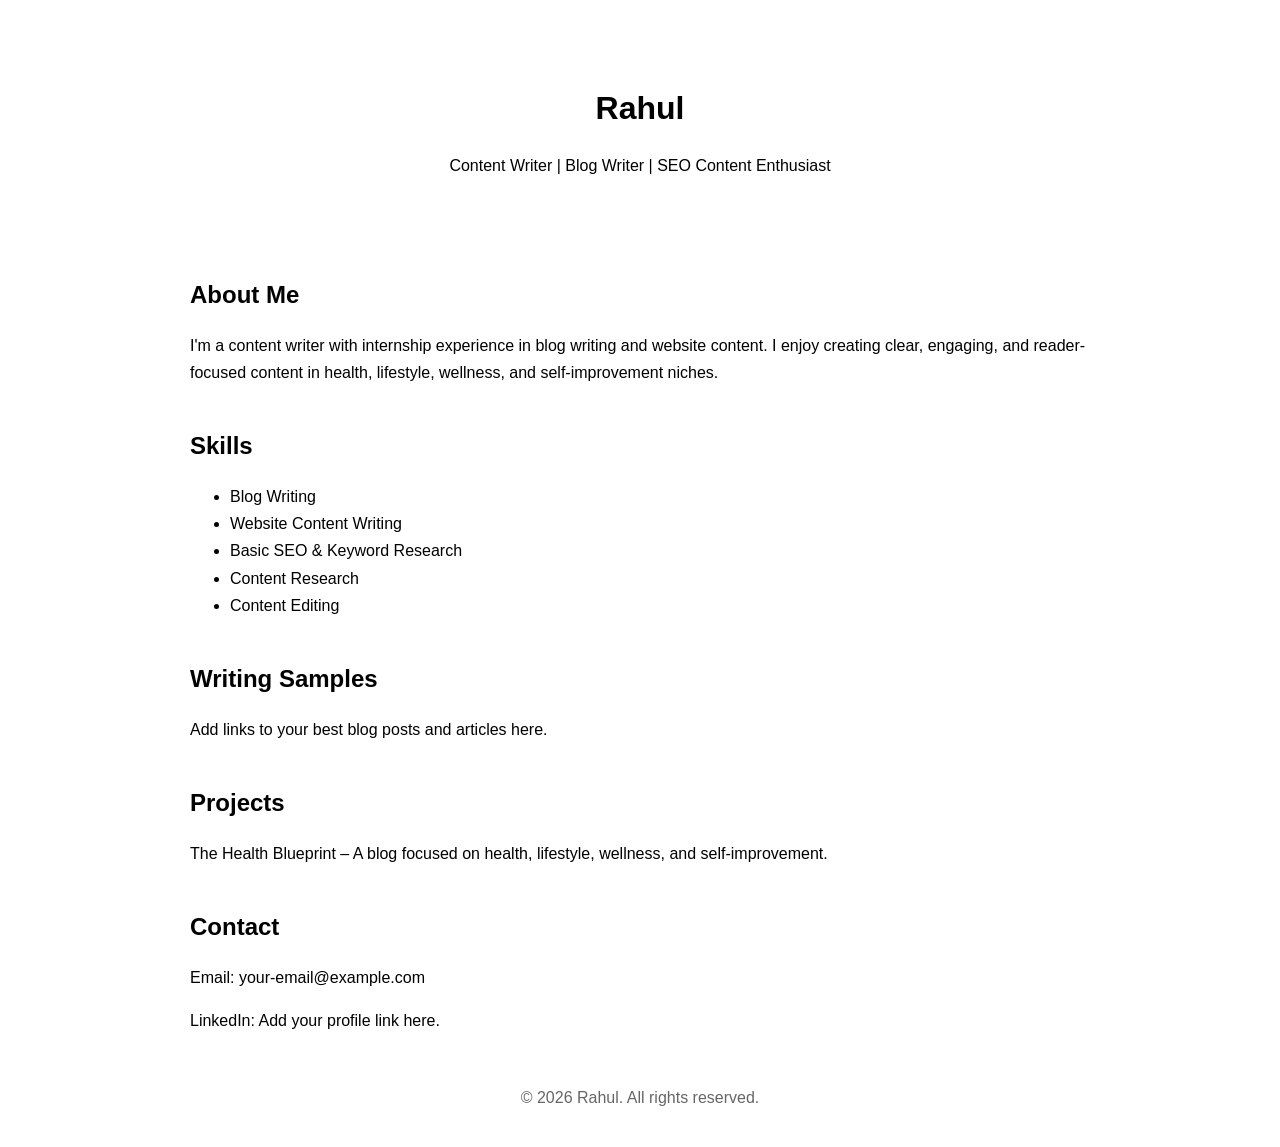
==== index.html @ 51f7a868 "Add files via upload" ====
<!DOCTYPE html>
<html lang="en">
<head>
  <meta charset="UTF-8">
  <meta name="viewport" content="width=device-width, initial-scale=1.0">
  <title>Rahul | Content Writer Portfolio</title>
  <link rel="stylesheet" href="style.css">
</head>
<body>
  <header>
    <h1>Rahul</h1>
    <p>Content Writer | Blog Writer | SEO Content Enthusiast</p>
  </header>

  <section>
    <h2>About Me</h2>
    <p>
      I'm a content writer with internship experience in blog writing and website content.
      I enjoy creating clear, engaging, and reader-focused content in health, lifestyle,
      wellness, and self-improvement niches.
    </p>
  </section>

  <section>
    <h2>Skills</h2>
    <ul>
      <li>Blog Writing</li>
      <li>Website Content Writing</li>
      <li>Basic SEO & Keyword Research</li>
      <li>Content Research</li>
      <li>Content Editing</li>
    </ul>
  </section>

  <section>
    <h2>Writing Samples</h2>
    <p>Add links to your best blog posts and articles here.</p>
  </section>

  <section>
    <h2>Projects</h2>
    <p>The Health Blueprint – A blog focused on health, lifestyle, wellness, and self-improvement.</p>
  </section>

  <section>
    <h2>Contact</h2>
    <p>Email: your-email@example.com</p>
    <p>LinkedIn: Add your profile link here.</p>
  </section>

  <footer>
    <p>© 2026 Rahul. All rights reserved.</p>
  </footer>
</body>
</html>
---- style.css ----
body{
  font-family: Arial, sans-serif;
  max-width: 900px;
  margin: auto;
  padding: 20px;
  line-height: 1.7;
}
header{
  text-align:center;
  padding:40px 0;
}
section{
  margin:40px 0;
}
h1,h2{
  margin-bottom:10px;
}
footer{
  text-align:center;
  margin-top:50px;
  color:#666;
}
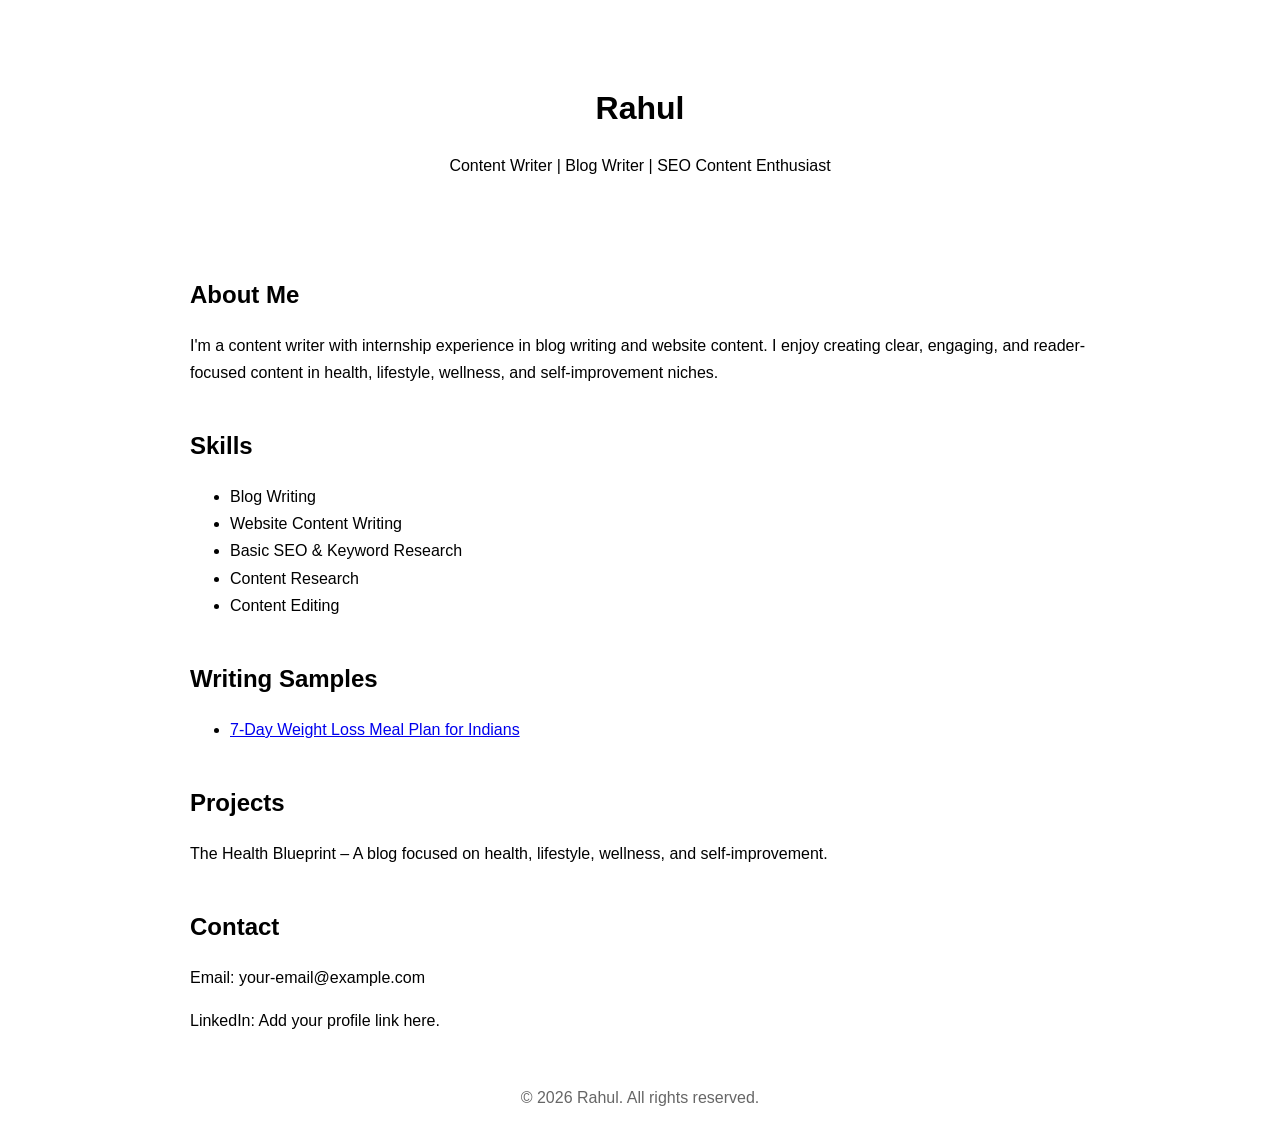
==== commit 9d7e4dc6: "Update index.html" ====
--- a/index.html
+++ b/index.html
@@ -34,7 +34,13 @@
 
   <section>
     <h2>Writing Samples</h2>
-    <p>Add links to your best blog posts and articles here.</p>
+    <p><ul>
+  <li>
+    <a href="blog1.html">
+      7-Day Weight Loss Meal Plan for Indians
+    </a>
+  </li>
+</ul></p>
   </section>
 
   <section>
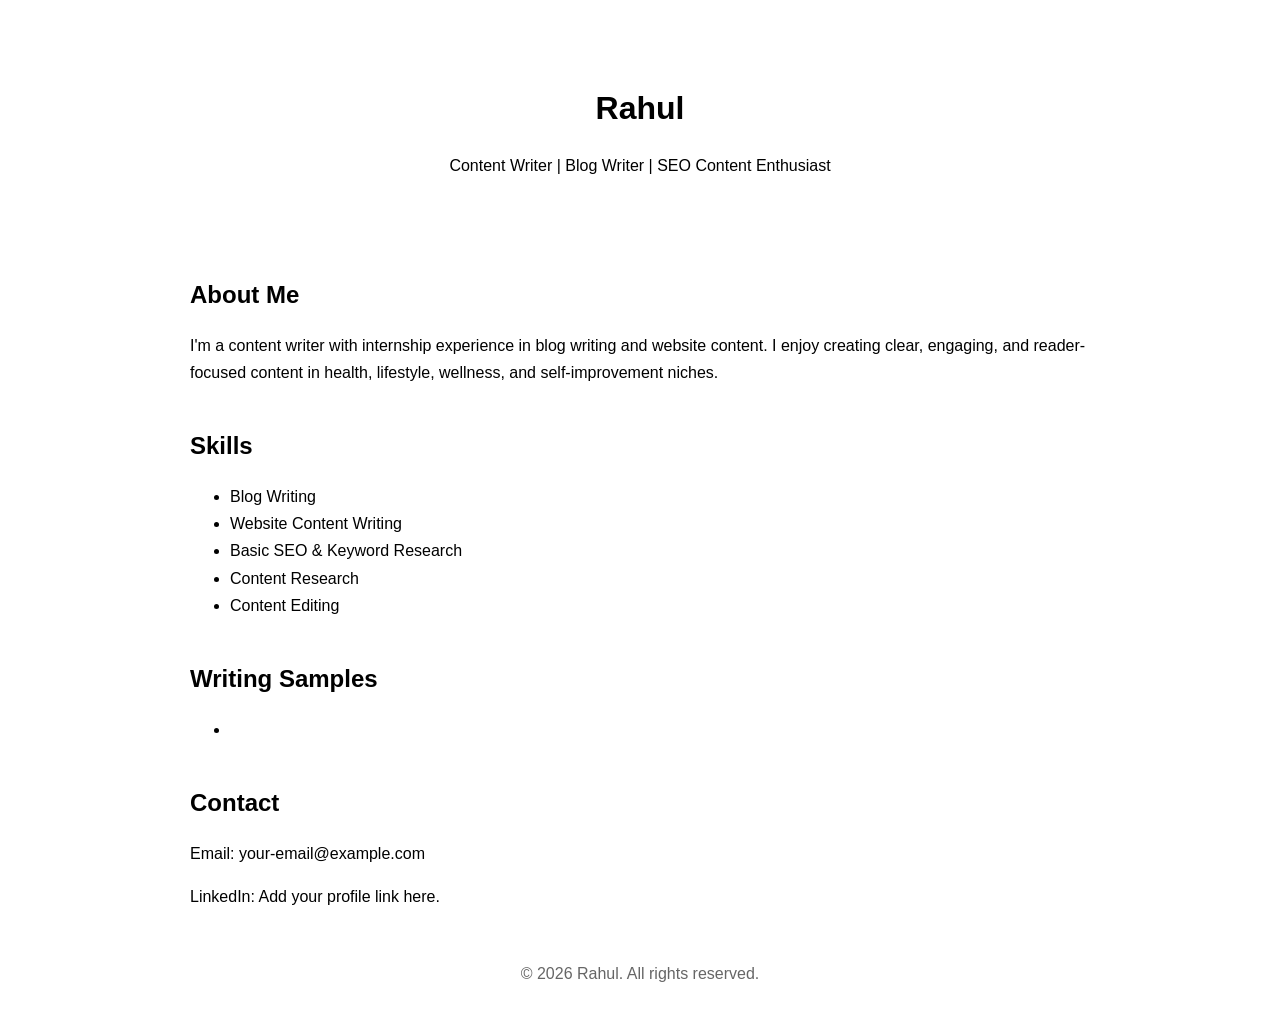
==== commit 3996a297: "Update index.html" ====
--- a/index.html
+++ b/index.html
@@ -34,18 +34,12 @@
 
   <section>
     <h2>Writing Samples</h2>
-    <p><ul>
+    <ul>
   <li>
     <a href="blog1.html">
-      7-Day Weight Loss Meal Plan for Indians
     </a>
   </li>
-</ul></p>
-  </section>
-
-  <section>
-    <h2>Projects</h2>
-    <p>The Health Blueprint – A blog focused on health, lifestyle, wellness, and self-improvement.</p>
+</ul>
   </section>
 
   <section>
